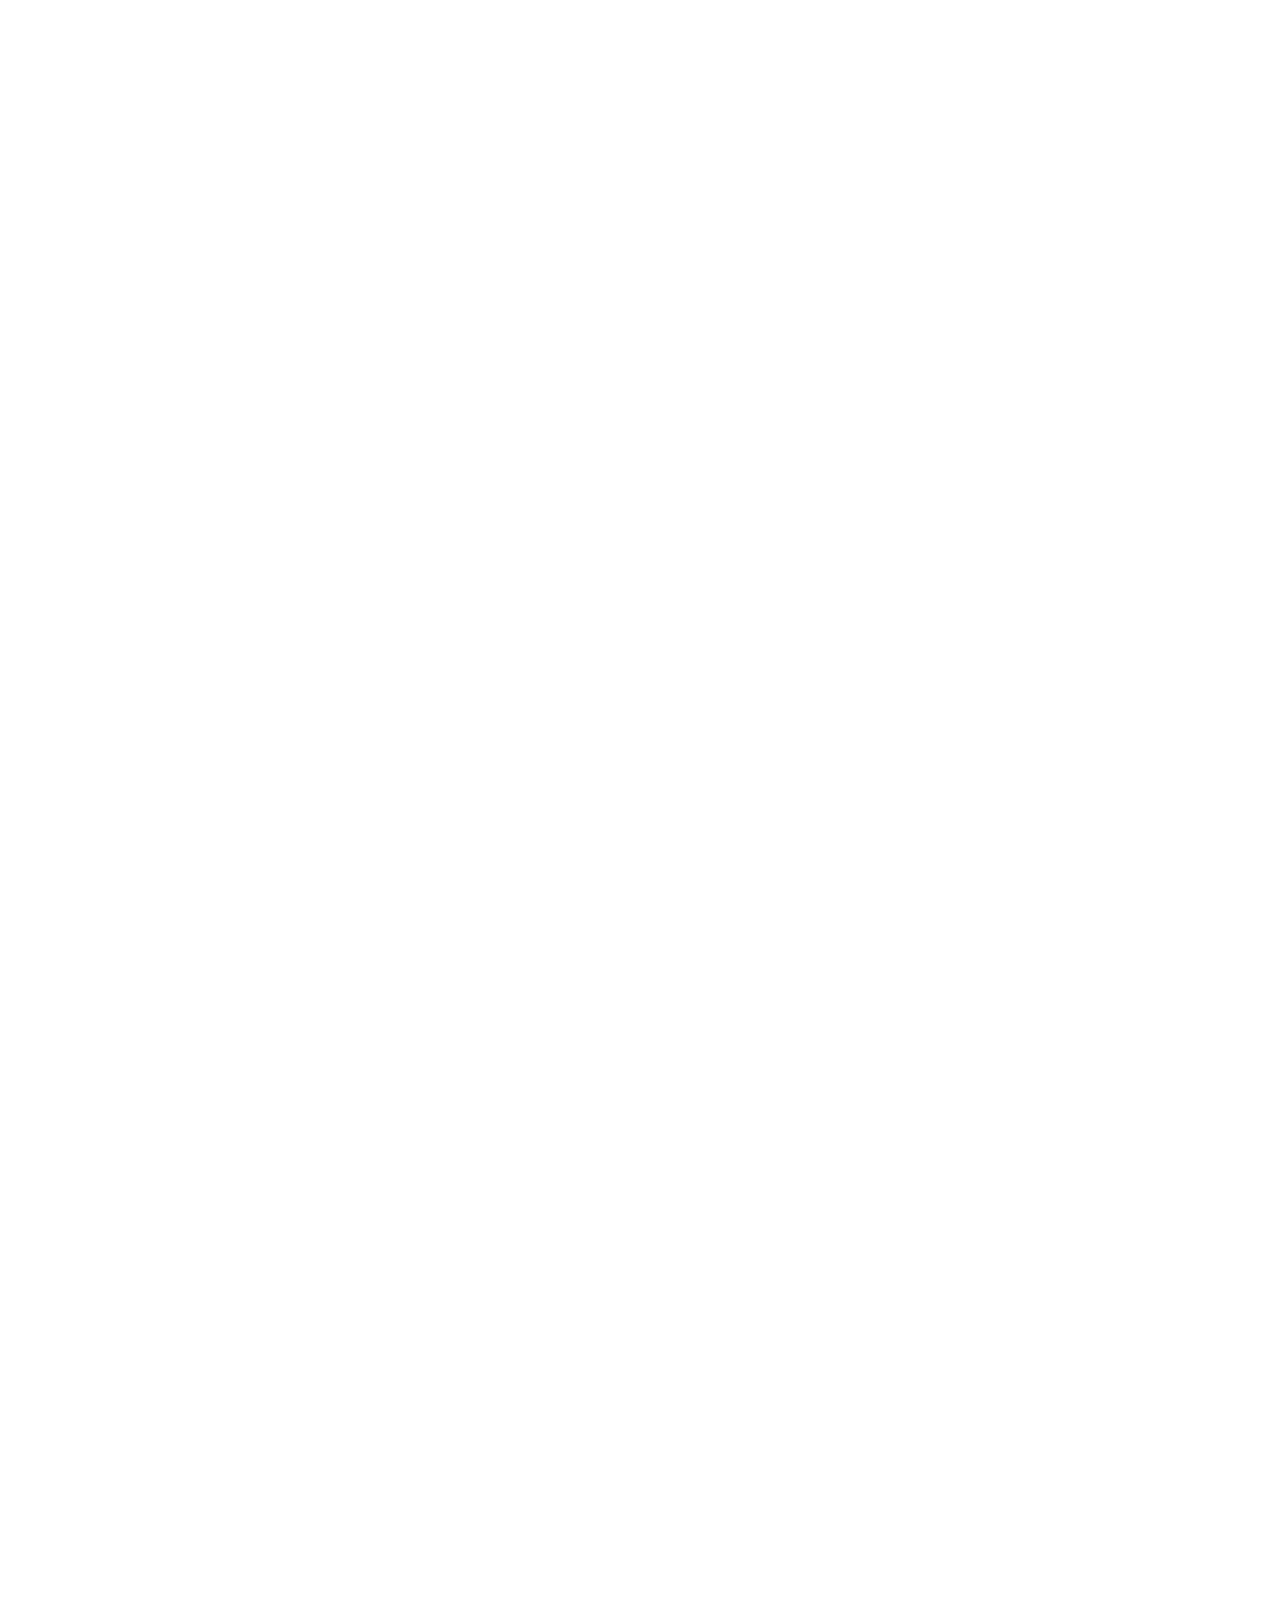
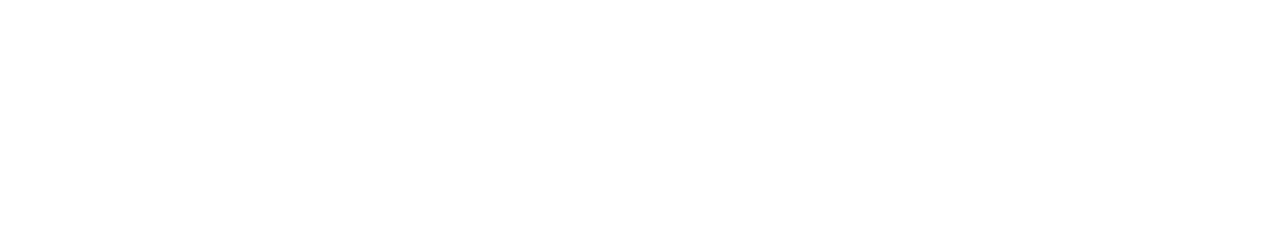
==== index.html @ 1000297a "code" ====
<!DOCTYPE html>
<html lang="en">

<head>
  <HTML>

  <HEAD>
    <!-- Anti-flicker snippet (recommended)  -->
    <style>
      .async-hide {
        opacity: 0 !important
      }
    </style>
    <script>
      (function (a, s, y, n, c, h, i, d, e) {
        s.className += ' ' + y;
        h.start = 1 * new Date;
        h.end = i = function () {
          s.className = s.className.replace(RegExp(' ?' + y), '')
        };
        (a[n] = a[n] || []).hide = h;
        setTimeout(function () {
          i();
          h.end = null
        }, c);
        h.timeout = c;
      })(window, document.documentElement, 'async-hide', 'dataLayer', 4000, {
        'GTM-N6PGXRF': true
      });
    </script>


    <!-- Global site tag (gtag.js) - Google Analytics -->
    <script async src="https://www.googletagmanager.com/gtag/js?id=UA-138315128-1"></script>
    <script>
      window.dataLayer = window.dataLayer || [];

      function gtag() {
        dataLayer.push(arguments);
      }
      gtag('js', new Date());

      gtag('config', 'UA-138315128-1', {

      });
    </script>

    <meta charset="utf-8">
    <meta name="viewport" content="width=device-width, initial-scale=1, shrink-to-fit=no">
    <meta name="description" content="Homepage about Blogger">
    <meta name="author" content="Amanda Teague">

    <title>User Science Journal</title>

    <!-- Bootstrap core CSS -->
    <link href="https://stackpath.bootstrapcdn.com/bootstrap/4.3.1/css/bootstrap.min.css " rel="stylesheet">

    <!-- Custom fonts for this template -->
    <link rel="stylesheet" href="https://use.fontawesome.com/releases/v5.7.2/css/all.css"
      integrity="sha384-fnmOCqbTlWIlj8LyTjo7mOUStjsKC4pOpQbqyi7RrhN7udi9RwhKkMHpvLbHG9Sr" crossorigin="anonymous">
    <link href='https://fonts.googleapis.com/css?family=Lora:400,700,400italic,700italic' rel='stylesheet'
      type='text/css'>
    <link
      href='https://fonts.googleapis.com/css?family=Open+Sans:300italic,400italic,600italic,700italic,800italic,400,300,600,700,800'
      rel='stylesheet' type='text/css'>

    <!-- Custom styles for this template -->
    <link href="css/clean-blog.min.css" rel="stylesheet">
    <link href="css/style.css" rel="stylesheet">
    <link rel="apple-touch-icon" sizes="57x57" href="apple-icon-57x57.png">
    <link rel="apple-touch-icon" sizes="60x60" href="apple-icon-60x60.png">
    <link rel="apple-touch-icon" sizes="72x72" href="apple-icon-72x72.png">
    <link rel="apple-touch-icon" sizes="76x76" href="apple-icon-76x76.png">
    <link rel="apple-touch-icon" sizes="114x114" href="apple-icon-114x114.png">
    <link rel="apple-touch-icon" sizes="120x120" href="apple-icon-120x120.png">
    <link rel="apple-touch-icon" sizes="144x144" href="apple-icon-144x144.png">
    <link rel="apple-touch-icon" sizes="152x152" href="apple-icon-152x152.png">
    <link rel="apple-touch-icon" sizes="180x180" href="apple-icon-180x180.png">
    <link rel="icon" type="image/png" sizes="192x192" href="android-icon-192x192.png">
    <link rel="icon" type="image/png" sizes="32x32" href="favicon-32x32.png">
    <link rel="icon" type="image/png" sizes="96x96" href="favicon-96x96.png">
    <link rel="icon" type="image/png" sizes="16x16" href="favicon-16x16.png">
    <link rel="manifest" href="manifest.json">
    <meta name="msapplication-TileColor" content="#ffffff">
    <meta name="msapplication-TileImage" content="ms-icon-144x144.png">
    <meta name="theme-color" content="#ffffff">

  </head>

<body>

  <!-- Navigation -->
  <nav class="navbar navbar-expand-lg navbar-light fixed-top" id="mainNav">
    <div class="container">
      <a class="navbar-brand" href="index.html">Home</a>
      <button class="navbar-toggler navbar-toggler-right" type="button" data-toggle="collapse"
        data-target="#navbarResponsive" aria-controls="navbarResponsive" aria-expanded="false"
        aria-label="Toggle navigagit tion">
        Menu
        <i class="fas fa-bars"></i>
      </button>
      <div class="collapse navbar-collapse" id="navbarResponsive">
        <ul class="navbar-nav ml-auto">



          <li class="nav-item dropdown">
            <a class="nav-link dropdown-toggle" href="#" id="navbarDropdownBlog" data-toggle="dropdown"
              aria-haspopup="true" aria-expanded="false">
              Blog Posts
            </a>
            <div class="dropdown-menu dropdown-menu-right" aria-labelledby="navbarDropdownBlog">
              <a class="dropdown-item" href="post1.html">Week1: Analyze for Usability</a>
              <a class="dropdown-item" href="post2.html">Week2: Usable Design</a>
              <a class="dropdown-item" href="post3.html">Week3: Usability Testing</a>
              <a class="dropdown-item" href="post4.html">Week4: Mobile Usability Test</a>
              <a class="dropdown-item" href="post5.html">Week5: Web Accessibility</a>
              <a class="dropdown-item" href="post6.html">Week6: Making my Journal Accessible</a>
              <a class="dropdown-item" href="post7.html">Week7: Google Analytics</a>
              <a class="dropdown-item" href="post8.html">Week8: Internet: Blast from the Past</a>
              <a class="dropdown-item" href="post9.html">Week9: Content Experiments</a>
            </div>
          </li>
          <li class="nav-item">
            <a class="nav-link" href="about.html">About</a>
          </li>
        </ul>
      </div>
    </div>
  </nav>

  <!-- Page Header -->
  <header class="masthead" style="background-image: url('img/abstract-art.jpg')">
    <div class="overlay"></div>
    <div class="container">
      <div class="row">
        <div class="col-md-8 mx-auto">
          <div class="site-heading">
            <h1 class="main-title">My User Science Journal</h1>
            <span class="subheading"><strong>Reflections on Accessbility and Analytics</strong></span>
            <span class="name">Posted by
              Amanda Teague</span>
          </div>
        </div>
      </div>
    </div>
  </header>

  <!-- Main Content -->
  <div class="container-fluid">
    <div class="row">
      <div class="col-md-6 col-md-6">
        <div class="list-group">
          <h3>My Posts thus far...</h3>
          <ol>
            <li><a href="post1.html">Week1: Analyze for Usability</li></a>
            <li><a href="post2.html">Week2: Usable Design</li></a>
            <li><a href="post3.html">Week3: Usability Testing</li></a>
            <li><a href="post4.html">Week4: Mobile Usability Test</li></a>
            <li><a href="post5.html">Week5: Web Accessibility</li></a>
            <li><a href="post6.html">Week6: Making my Journal Accessible</li></a>
            <li><a href="post7.html">Week7: Google Analytics</a></li>
            <li><a href="post8.html">Week8: Internet: Blast from the Past</a></li>
            <li><a href="post9.html">Week9: Content Experiments</a></li>

          </ol>
        </div>
      </div>

      <div class="col-md-6 col-md-6">
        <div class="post-preview">

          <h2 class="post-title">
            Welcome to my Blog!
          </h2>
          <p>
            Hi, I’m Amanda, I’m an inspiring Web Developer who wants to build websites by coding content that is easy to
            use with less to no browsing confusion. We all deserve a good web experience, because let’s face it, the
            internet is important, it provides technology that improves the way we live. The internet has become a part
            of our daily routine, that many cannot live without, it ensures communication, education, employment and
            even security to name a few. As the internet and other digital technologies continue to advance the need for
            Web Developers will always be in demand. I am proud to be a part of that history. </p>

          <p>In this blog, each week I will be posting discussions about Web’s Usability, Design, Usability testing,
            Mobile testing and overall user Web Accessibility. The purpose of this is to explore the web and how it
            affects users like us and over the billion users with disabilities that face challenges when navigating
            the web.
          </p>
          <img class="img-fluids" src="img/4-graph.png" alt="homepage-graph">


        </div>


      </div>
    </div>
  </div>
  <hr>

  <!-- Footer -->
  <footer>
    <div class="container">
      <div class="row">
        <div class="col-lg-8 col-md-10 mx-auto">
          <ul class="list-inline text-center">
            <li class="list-inline-item">
              <a href="https://twitter.com/" aria-hidden="true">
                <span class="fa-stack fa-lg">
                  <i class="fas fa-circle fa-stack-2x"></i>
                  <i class="fab fa-twitter fa-stack-1x fa-inverse"></i>
                </span>
              </a>
            </li>
            <li class="list-inline-item">
              <a href="https://www.facebook.com/" aria-hidden="true">
                <span class="fa-stack fa-lg">
                  <i class="fas fa-circle fa-stack-2x"></i>
                  <i class="fab fa-facebook-f fa-stack-1x fa-inverse"></i>
                </span>
              </a>
            </li>
            <li class="list-inline-item">
              <a href="https://github.com/Okideveloper" aria-hidden="true">
                <span class="fa-stack fa-lg">
                  <i class="fas fa-circle fa-stack-2x"></i>
                  <i class="fab fa-github fa-stack-1x fa-inverse"></i>
                </span>
              </a>
            </li>
          </ul>
          <p class="copyright text-muted">Copyright &copy; Oki Developer 2019</p>
        </div>
      </div>
    </div>
  </footer>

  <!-- Bootstrap core JavaScript -->
  <script src="https://code.jquery.com/jquery-3.3.1.slim.min.js"
    integrity="sha384-q8i/X+965DzO0rT7abK41JStQIAqVgRVzpbzo5smXKp4YfRvH+8abtTE1Pi6jizo" crossorigin="anonymous">
  </script>
  <script src="https://cdnjs.cloudflare.com/ajax/libs/popper.js/1.14.7/umd/popper.min.js"
    integrity="sha384-UO2eT0CpHqdSJQ6hJty5KVphtPhzWj9WO1clHTMGa3JDZwrnQq4sF86dIHNDz0W1" crossorigin="anonymous">
  </script>
  <script src="https://stackpath.bootstrapcdn.com/bootstrap/4.3.1/js/bootstrap.min.js"
    integrity="sha384-JjSmVgyd0p3pXB1rRibZUAYoIIy6OrQ6VrjIEaFf/nJGzIxFDsf4x0xIM+B07jRM" crossorigin="anonymous">
  </script>


  <!-- Custom scripts for this template -->
  <script src="js/clean-blog.min.js"></script>
</body>

</html>
---- css/clean-blog.min.css ----
/*!
 * Start Bootstrap - Clean Blog v5.0.2 (https://startbootstrap.com/template-overviews/clean-blog)
 * Copyright 2013-2019 Start Bootstrap
 * Licensed under MIT (https://github.com/BlackrockDigital/startbootstrap-clean-blog/blob/master/LICENSE)
 */body{font-size:20px;color:#212529;font-family:Lora,'Times New Roman',serif}p{line-height:1.5;margin:30px 0}p a{text-decoration:underline}h1,h2,h3,h4,h5,h6{font-weight:800;font-family:'Open Sans','Helvetica Neue',Helvetica,Arial,sans-serif}a{color:#212529;-webkit-transition:all .2s;transition:all .2s}a:focus,a:hover{color:#0085a1}blockquote{font-style:italic;color:#868e96}.section-heading{font-size:36px;font-weight:700;margin-top:60px}.caption{font-size:14px;font-style:italic;display:block;margin:0;padding:10px;text-align:center;border-bottom-right-radius:5px;border-bottom-left-radius:5px}::-moz-selection{color:#fff;background:#0085a1;text-shadow:none}::selection{color:#fff;background:#0085a1;text-shadow:none}img::-moz-selection{color:#fff;background:0 0}img::selection{color:#fff;background:0 0}img::-moz-selection{color:#fff;background:0 0}#mainNav{position:absolute;border-bottom:1px solid #e9ecef;background-color:#fff;font-family:'Open Sans','Helvetica Neue',Helvetica,Arial,sans-serif}#mainNav .navbar-brand{font-weight:800;color:#343a40}#mainNav .navbar-toggler{font-size:12px;font-weight:800;padding:13px;text-transform:uppercase;color:#343a40}#mainNav .navbar-nav>li.nav-item>a{font-size:12px;font-weight:800;letter-spacing:1px;text-transform:uppercase}@media only screen and (min-width:992px){#mainNav{border-bottom:1px solid transparent;background:0 0}#mainNav .navbar-brand{padding:10px 20px;color:#fff}#mainNav .navbar-brand:focus,#mainNav .navbar-brand:hover{color:rgba(255,255,255,.8)}#mainNav .navbar-nav>li.nav-item>a{padding:10px 20px;color:#fff}#mainNav .navbar-nav>li.nav-item>a:focus,#mainNav .navbar-nav>li.nav-item>a:hover{color:rgba(255,255,255,.8)}}@media only screen and (min-width:992px){#mainNav{-webkit-transition:background-color .2s;transition:background-color .2s;-webkit-transform:translate3d(0,0,0);transform:translate3d(0,0,0);-webkit-backface-visibility:hidden}#mainNav.is-fixed{position:fixed;top:-67px;-webkit-transition:-webkit-transform .2s;transition:-webkit-transform .2s;transition:transform .2s;transition:transform .2s,-webkit-transform .2s;border-bottom:1px solid #fff;background-color:rgba(255,255,255,.9)}#mainNav.is-fixed .navbar-brand{color:#212529}#mainNav.is-fixed .navbar-brand:focus,#mainNav.is-fixed .navbar-brand:hover{color:#0085a1}#mainNav.is-fixed .navbar-nav>li.nav-item>a{color:#212529}#mainNav.is-fixed .navbar-nav>li.nav-item>a:focus,#mainNav.is-fixed .navbar-nav>li.nav-item>a:hover{color:#0085a1}#mainNav.is-visible{-webkit-transform:translate3d(0,100%,0);transform:translate3d(0,100%,0)}}header.masthead{margin-bottom:50px;background:no-repeat center center;background-color:#868e96;background-attachment:scroll;position:relative;background-size:cover}header.masthead .overlay{position:absolute;top:0;left:0;height:100%;width:100%;background-color:#212529;opacity:.5}header.masthead .page-heading,header.masthead .post-heading,header.masthead .site-heading{padding:0 0 30px;color:#fff}header.masthead .page-heading,header.masthead .site-heading{text-align:center}header.masthead .page-heading h1,header.masthead .site-heading h1{font-size:50px;margin-top:0}header.masthead .page-heading .subheading,header.masthead .site-heading .subheading{font-size:24px;font-weight:300;line-height:1.1;display:block;margin:10px 0 0;font-family:'Open Sans','Helvetica Neue',Helvetica,Arial,sans-serif}@media only screen and (min-width:768px){header.masthead .page-heading h1,header.masthead .site-heading h1{font-size:80px}}header.masthead .post-heading h1{font-size:35px}header.masthead .post-heading .meta,header.masthead .post-heading .subheading{line-height:1.1;display:block}header.masthead .post-heading .subheading{font-size:24px;font-weight:600;margin:10px 0 30px;font-family:'Open Sans','Helvetica Neue',Helvetica,Arial,sans-serif}header.masthead .post-heading .meta{font-size:20px;font-weight:300;font-style:italic;font-family:Lora,'Times New Roman',serif}header.masthead .post-heading .meta a{color:#fff}@media only screen and (min-width:768px){header.masthead .post-heading h1{font-size:55px}header.masthead .post-heading .subheading{font-size:30px}}.post-preview>a{color:#212529}.post-preview>a:focus,.post-preview>a:hover{text-decoration:none;color:#0085a1}.post-preview>a>.post-title{font-size:30px;margin-top:30px;margin-bottom:10px}.post-preview>a>.post-subtitle{font-weight:300;margin:0 0 10px}.post-preview>.post-meta{font-size:18px;font-style:italic;margin-top:0;color:#868e96}.post-preview>.post-meta>a{text-decoration:none;color:#212529}.post-preview>.post-meta>a:focus,.post-preview>.post-meta>a:hover{text-decoration:underline;color:#0085a1}@media only screen and (min-width:768px){.post-preview>a>.post-title{font-size:36px}}.floating-label-form-group{font-size:14px;position:relative;margin-bottom:0;padding-bottom:.5em;border-bottom:1px solid #dee2e6}.floating-label-form-group input,.floating-label-form-group textarea{font-size:1.5em;position:relative;z-index:1;padding:0;resize:none;border:none;border-radius:0;background:0 0;-webkit-box-shadow:none!important;box-shadow:none!important;font-family:Lora,'Times New Roman',serif}.floating-label-form-group input::-webkit-input-placeholder,.floating-label-form-group textarea::-webkit-input-placeholder{color:#868e96;font-family:Lora,'Times New Roman',serif}.floating-label-form-group label{font-size:.85em;line-height:1.764705882em;position:relative;z-index:0;top:2em;display:block;margin:0;-webkit-transition:top .3s ease,opacity .3s ease;transition:top .3s ease,opacity .3s ease;vertical-align:middle;vertical-align:baseline;opacity:0}.floating-label-form-group .help-block{margin:15px 0}.floating-label-form-group-with-value label{top:0;opacity:1}.floating-label-form-group-with-focus label{color:#0085a1}form .form-group:first-child .floating-label-form-group{border-top:1px solid #dee2e6}footer{padding:50px 0 65px}footer .list-inline{margin:0;padding:0}footer .copyright{font-size:14px;margin-bottom:0;text-align:center}.btn{font-size:14px;font-weight:800;padding:15px 25px;letter-spacing:1px;text-transform:uppercase;border-radius:0;font-family:'Open Sans','Helvetica Neue',Helvetica,Arial,sans-serif}.btn-primary{background-color:#0085a1;border-color:#0085a1}.btn-primary:active,.btn-primary:focus,.btn-primary:hover{color:#fff;background-color:#00657b!important;border-color:#00657b!important}.btn-lg{font-size:16px;padding:25px 35px}
---- css/style.css ----
body {
  line-height: 2em;
  font-size: 17px;
}

h1 {
  margin-top: 100px;
  margin-bottom: 100px;
  text-align: center;
}

h2 {
  text-align: center;
  font-size: 50px;
  font-family: Verdana;
  color: rgb(245, 191, 12);
  padding: 50px;
  padding-bottom: 2em;
}

.list-group {
  line-height: 2em;
  font-size: 21px;
}

h3 {
  font-family: comic sans ms;
  font-weight: bold;
  text-align: center;
  padding-top: 2em;
  padding-bottom: 2em;
}

h4 {
  text-align: center;
  margin-top: 100px;
}


h5 {
  font-weight: 300;
}

/* Page Header */

.main-title {
  padding-top: 100px;
  color: yellowgreen;
}

.heading {
  text-align: center;
  font-size: 25px;
  font-family: Verdana;
}

.subheading {
  color: rgb(14, 13, 13);
  font-size: 10px;
  font-family: Comic sans ms;
}

.name {
  color: pink;
  font-weight: 400;
}

/*  Homepage Main Content  */

.list-group {
  border-style: solid;
  width: 60%;
  padding-left: 20px;
}

.post-title {
  text-align: right;
  color: black;
}

/*li:hover {
  font-family: comic sans ms;
  padding: 10px
}

.dropdown-menu a:hover {
  background-color: rgb(245, 243, 160);
}

.dropdown:hover .dropdown-menu {
  display: block;
}
*/
#post1-head {
  padding-top: 100px;
  color: rgba(195, 236, 13, 0.829);
}


.tasks {
  padding-top: 10em;
}


.section-heading {
  margin-top: 100px;
  text-align: center;
  color: black;
  font-size: 20px;
  font-weight: 700;
}

.figure-caption {
  text-align: center;
  font-size: 16px;
  color: black;
}

.picture-info {
  font-family: Verdana;
  font-size: 20px;
  font-weight: 600;
  font-style: italic;
}

.one-header {
  color: green;
}


.subheading-one {
  font-size: 30px;
}

.img-fluid {
  padding: 10px;
}

.img-fluids {
  margin: 10px;
}

.caption {
  font-size: 20px;
}

hr {
  overflow: hidden;
  border-style: inset;
  border-width: 2.5px;
}

.img-fluid-seven {
  margin-top: 140px;
  margin-bottom: 80px;
  border: solid;
  margin-right: 90px; 
}

.questions {
  font-size: 20px;
}

li {
  font-family: comic sans ms;
  padding: 10px
}

ol li {
  font-family: comic sans ms;
  font-weight: 500;
}
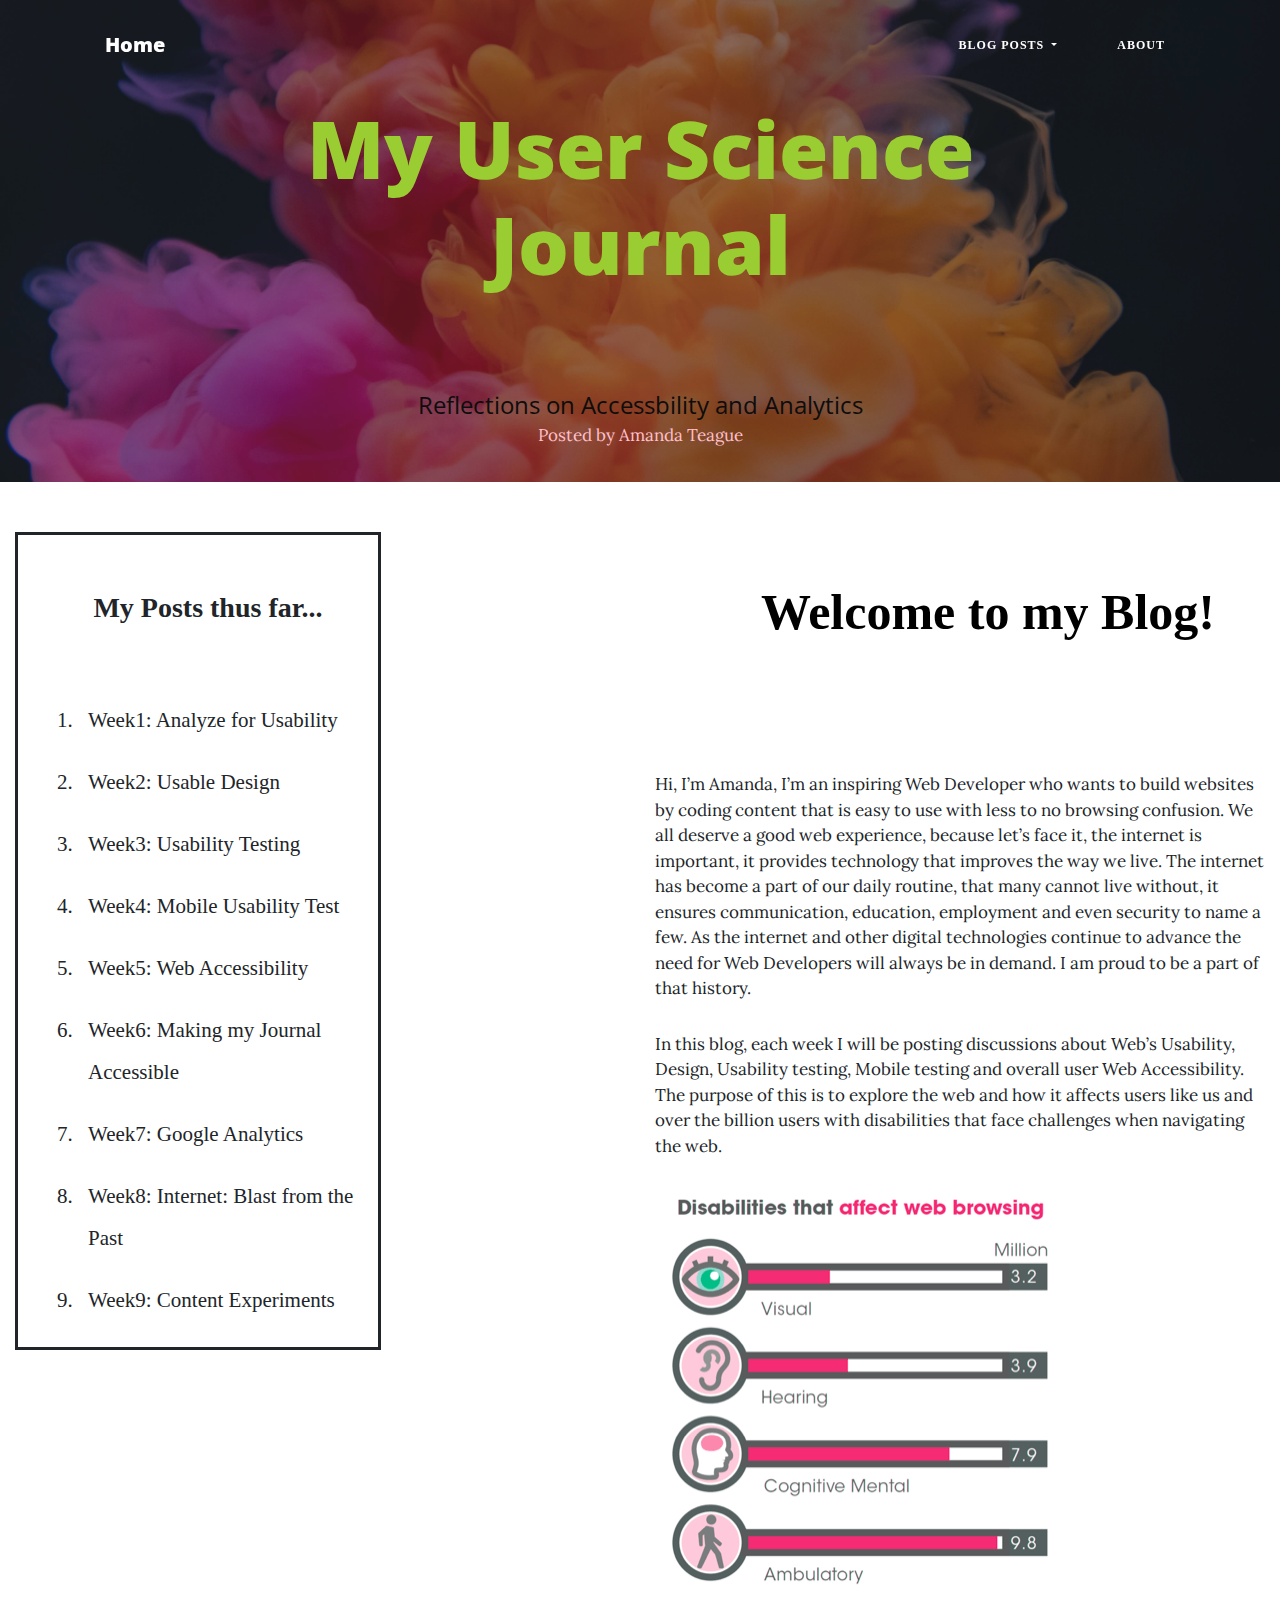
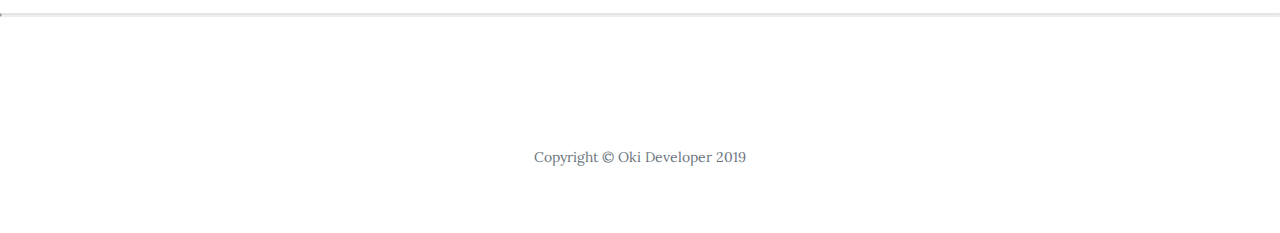
==== commit d617f228: "code" ====
--- a/index.html
+++ b/index.html
@@ -5,31 +5,6 @@
   <HTML>
 
   <HEAD>
-    <!-- Anti-flicker snippet (recommended)  -->
-    <style>
-      .async-hide {
-        opacity: 0 !important
-      }
-    </style>
-    <script>
-      (function (a, s, y, n, c, h, i, d, e) {
-        s.className += ' ' + y;
-        h.start = 1 * new Date;
-        h.end = i = function () {
-          s.className = s.className.replace(RegExp(' ?' + y), '')
-        };
-        (a[n] = a[n] || []).hide = h;
-        setTimeout(function () {
-          i();
-          h.end = null
-        }, c);
-        h.timeout = c;
-      })(window, document.documentElement, 'async-hide', 'dataLayer', 4000, {
-        'GTM-N6PGXRF': true
-      });
-    </script>
-
-
     <!-- Global site tag (gtag.js) - Google Analytics -->
     <script async src="https://www.googletagmanager.com/gtag/js?id=UA-138315128-1"></script>
     <script>
@@ -42,6 +17,7 @@
 
       gtag('config', 'UA-138315128-1', {
 
+        'optimize_id': 'GTM-N6PGXRF',
       });
     </script>
 
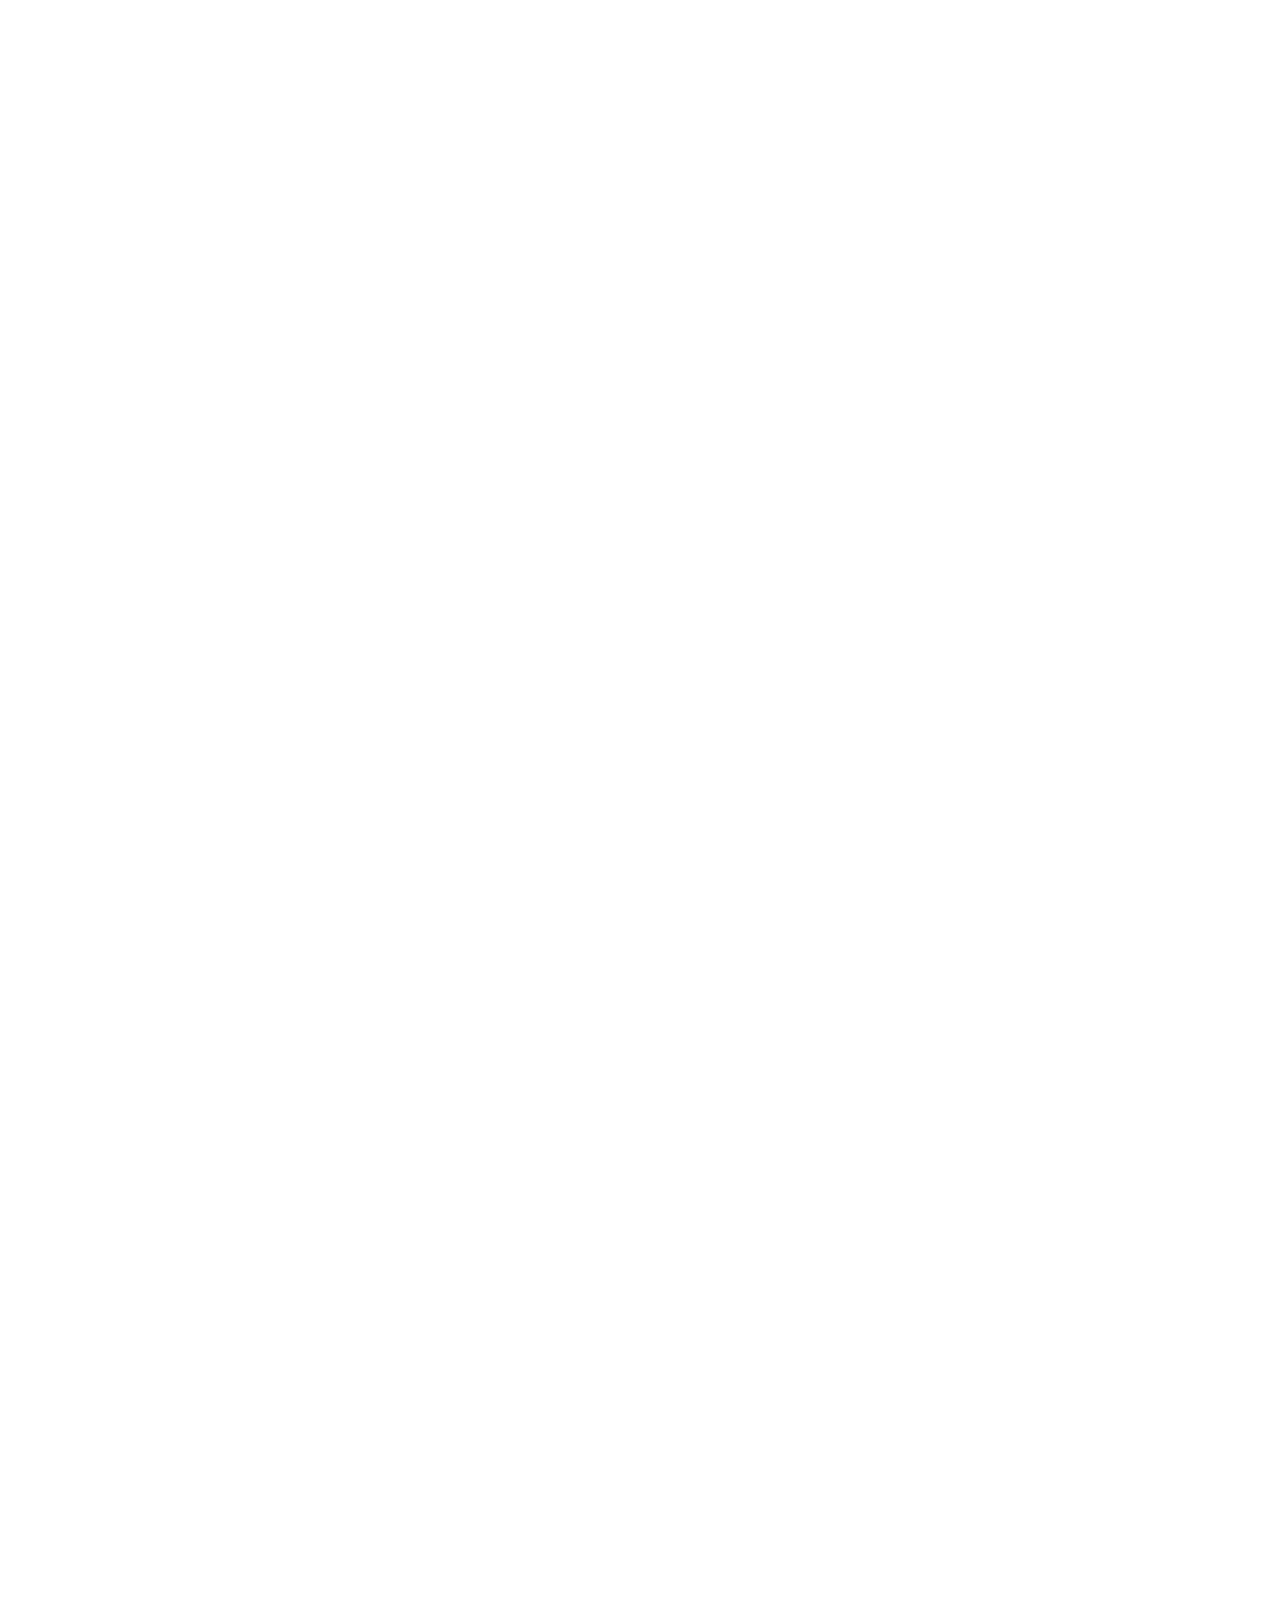
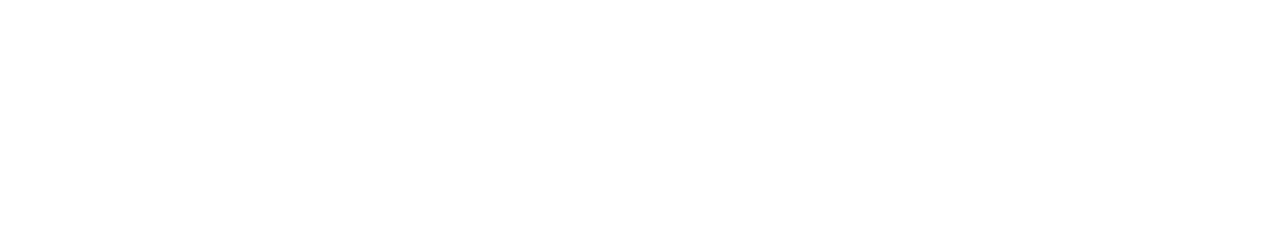
==== commit 2e664509: "more code" ====
--- a/index.html
+++ b/index.html
@@ -5,6 +5,13 @@
   <HTML>
 
   <HEAD>
+    <!-- Anti-flicker snippet (recommended)  -->
+<style>.async-hide { opacity: 0 !important} </style>
+<script>(function(a,s,y,n,c,h,i,d,e){s.className+=' '+y;h.start=1*new Date;
+h.end=i=function(){s.className=s.className.replace(RegExp(' ?'+y),'')};
+(a[n]=a[n]||[]).hide=h;setTimeout(function(){i();h.end=null},c);h.timeout=c;
+})(window,document.documentElement,'async-hide','dataLayer',4000,
+{'UA-138315128-1':true});</script>
     <!-- Global site tag (gtag.js) - Google Analytics -->
     <script async src="https://www.googletagmanager.com/gtag/js?id=UA-138315128-1"></script>
     <script>
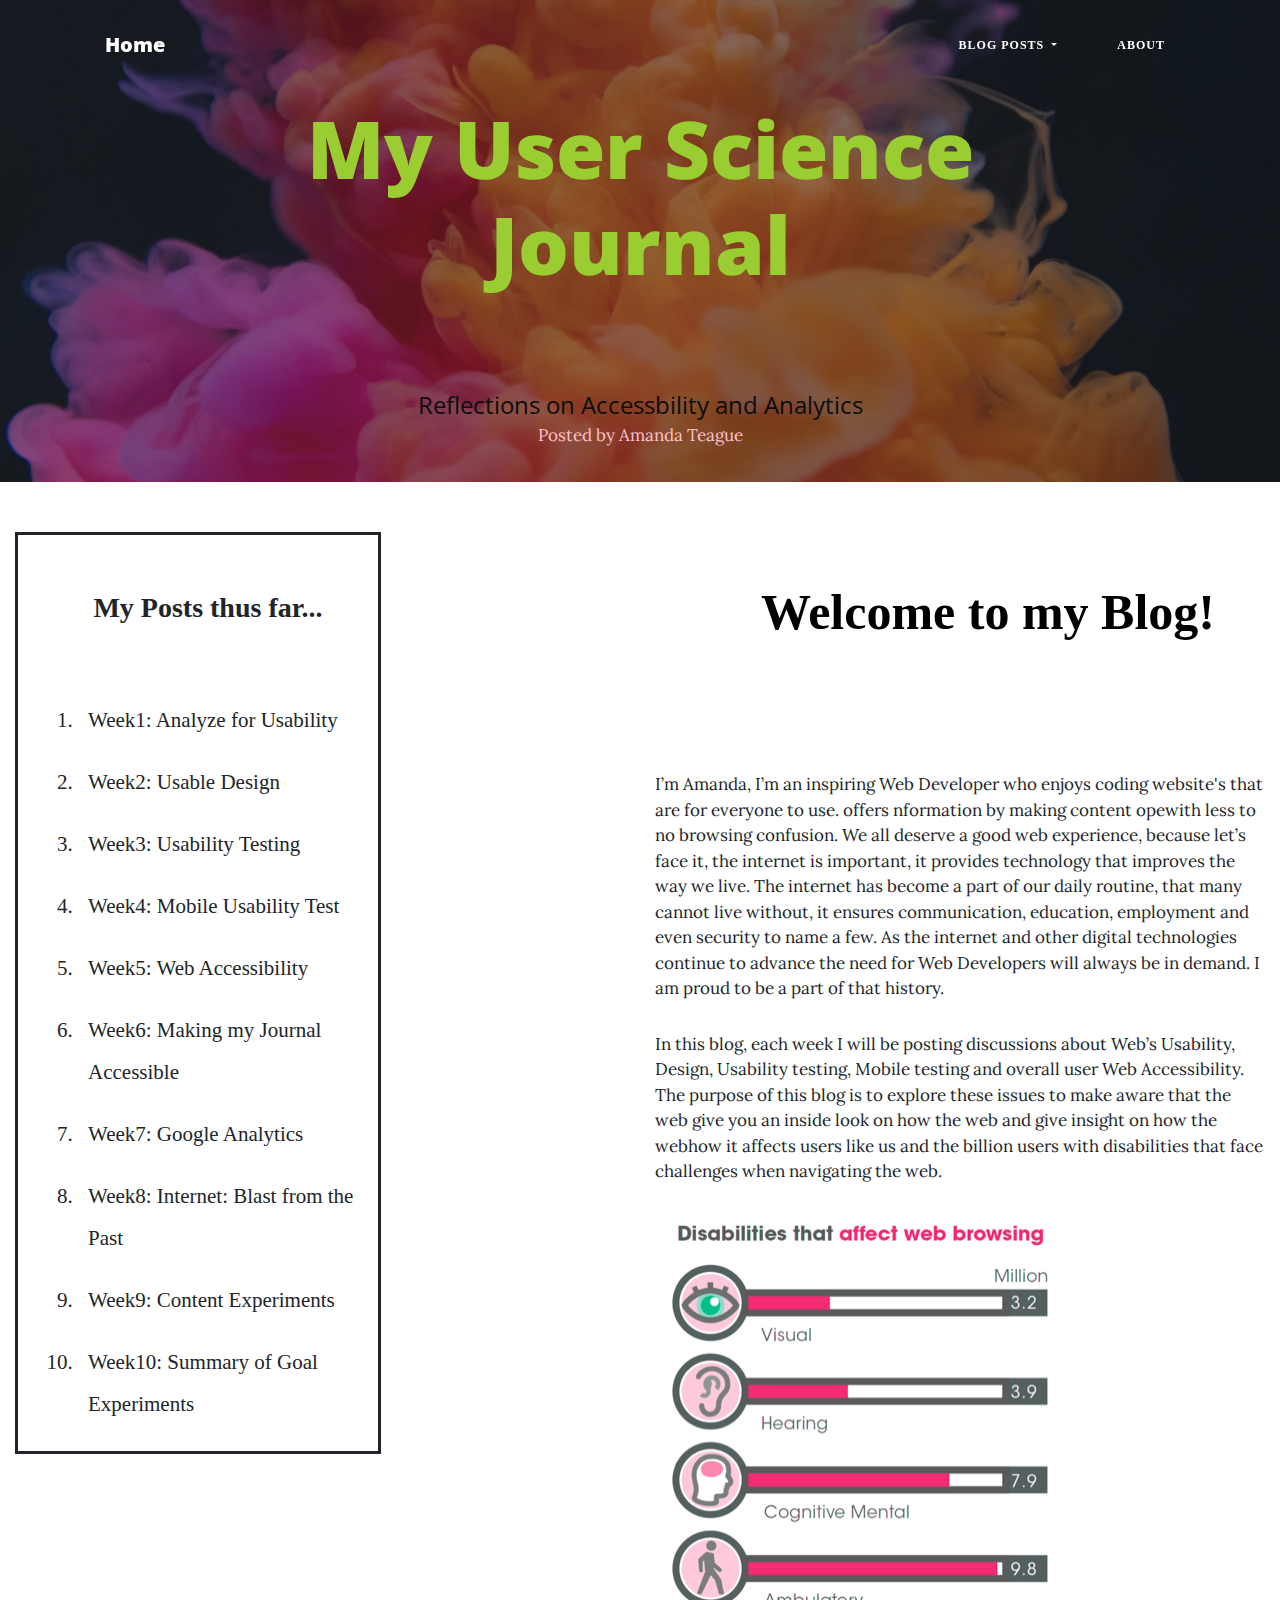
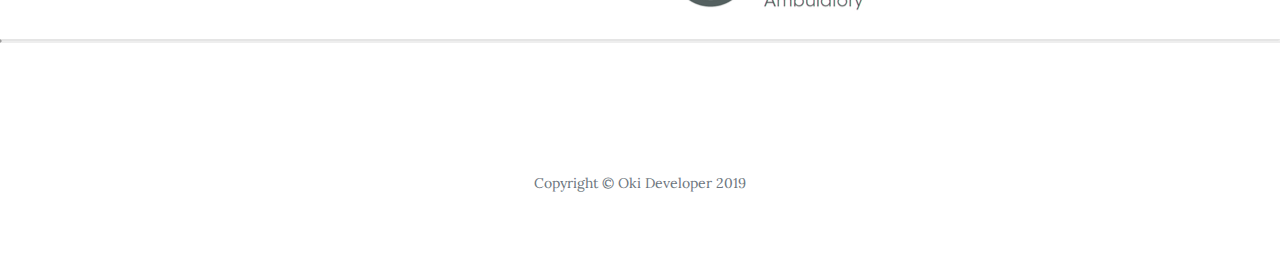
==== commit edea07a5: "new code for post 10" ====
--- a/index.html
+++ b/index.html
@@ -2,73 +2,65 @@
 <html lang="en">
 
 <head>
-  <HTML>
-
-  <HEAD>
-    <!-- Anti-flicker snippet (recommended)  -->
-<style>.async-hide { opacity: 0 !important} </style>
-<script>(function(a,s,y,n,c,h,i,d,e){s.className+=' '+y;h.start=1*new Date;
-h.end=i=function(){s.className=s.className.replace(RegExp(' ?'+y),'')};
-(a[n]=a[n]||[]).hide=h;setTimeout(function(){i();h.end=null},c);h.timeout=c;
-})(window,document.documentElement,'async-hide','dataLayer',4000,
-{'UA-138315128-1':true});</script>
-    <!-- Global site tag (gtag.js) - Google Analytics -->
-    <script async src="https://www.googletagmanager.com/gtag/js?id=UA-138315128-1"></script>
-    <script>
-      window.dataLayer = window.dataLayer || [];
-
-      function gtag() {
-        dataLayer.push(arguments);
-      }
-      gtag('js', new Date());
-
-      gtag('config', 'UA-138315128-1', {
-
-        'optimize_id': 'GTM-N6PGXRF',
-      });
-    </script>
-
-    <meta charset="utf-8">
-    <meta name="viewport" content="width=device-width, initial-scale=1, shrink-to-fit=no">
-    <meta name="description" content="Homepage about Blogger">
-    <meta name="author" content="Amanda Teague">
-
-    <title>User Science Journal</title>
-
-    <!-- Bootstrap core CSS -->
-    <link href="https://stackpath.bootstrapcdn.com/bootstrap/4.3.1/css/bootstrap.min.css " rel="stylesheet">
-
-    <!-- Custom fonts for this template -->
-    <link rel="stylesheet" href="https://use.fontawesome.com/releases/v5.7.2/css/all.css"
-      integrity="sha384-fnmOCqbTlWIlj8LyTjo7mOUStjsKC4pOpQbqyi7RrhN7udi9RwhKkMHpvLbHG9Sr" crossorigin="anonymous">
-    <link href='https://fonts.googleapis.com/css?family=Lora:400,700,400italic,700italic' rel='stylesheet'
-      type='text/css'>
-    <link
-      href='https://fonts.googleapis.com/css?family=Open+Sans:300italic,400italic,600italic,700italic,800italic,400,300,600,700,800'
-      rel='stylesheet' type='text/css'>
-
-    <!-- Custom styles for this template -->
-    <link href="css/clean-blog.min.css" rel="stylesheet">
-    <link href="css/style.css" rel="stylesheet">
-    <link rel="apple-touch-icon" sizes="57x57" href="apple-icon-57x57.png">
-    <link rel="apple-touch-icon" sizes="60x60" href="apple-icon-60x60.png">
-    <link rel="apple-touch-icon" sizes="72x72" href="apple-icon-72x72.png">
-    <link rel="apple-touch-icon" sizes="76x76" href="apple-icon-76x76.png">
-    <link rel="apple-touch-icon" sizes="114x114" href="apple-icon-114x114.png">
-    <link rel="apple-touch-icon" sizes="120x120" href="apple-icon-120x120.png">
-    <link rel="apple-touch-icon" sizes="144x144" href="apple-icon-144x144.png">
-    <link rel="apple-touch-icon" sizes="152x152" href="apple-icon-152x152.png">
-    <link rel="apple-touch-icon" sizes="180x180" href="apple-icon-180x180.png">
-    <link rel="icon" type="image/png" sizes="192x192" href="android-icon-192x192.png">
-    <link rel="icon" type="image/png" sizes="32x32" href="favicon-32x32.png">
-    <link rel="icon" type="image/png" sizes="96x96" href="favicon-96x96.png">
-    <link rel="icon" type="image/png" sizes="16x16" href="favicon-16x16.png">
-    <link rel="manifest" href="manifest.json">
-    <meta name="msapplication-TileColor" content="#ffffff">
-    <meta name="msapplication-TileImage" content="ms-icon-144x144.png">
-    <meta name="theme-color" content="#ffffff">
-
-  </head>
+
+  </script>
+  <!-- Global site tag (gtag.js) - Google Analytics -->
+  <script async src="https://www.googletagmanager.com/gtag/js?id=UA-138315128-1"></script>
+  <script>
+    window.dataLayer = window.dataLayer || [];
+
+    function gtag() {
+      dataLayer.push(arguments);
+    }
+    gtag('js', new Date());
+
+    gtag('config', 'UA-138315128-1', {
+
+      'optimize_id': 'GTM-N6PGXRF',
+    });
+  </script>
+
+  <meta charset="utf-8">
+  <meta name="viewport" content="width=device-width, initial-scale=1, shrink-to-fit=no">
+  <meta name="description" content="Homepage about Blogger">
+  <meta name="author" content="Amanda Teague">
+
+  <title>User Science Journal</title>
+
+  <!-- Bootstrap core CSS -->
+  <link href="https://stackpath.bootstrapcdn.com/bootstrap/4.3.1/css/bootstrap.min.css " rel="stylesheet">
+
+  <!-- Custom fonts for this template -->
+  <link rel="stylesheet" href="https://use.fontawesome.com/releases/v5.7.2/css/all.css"
+    integrity="sha384-fnmOCqbTlWIlj8LyTjo7mOUStjsKC4pOpQbqyi7RrhN7udi9RwhKkMHpvLbHG9Sr" crossorigin="anonymous">
+  <link href='https://fonts.googleapis.com/css?family=Lora:400,700,400italic,700italic' rel='stylesheet'
+    type='text/css'>
+  <link
+    href='https://fonts.googleapis.com/css?family=Open+Sans:300italic,400italic,600italic,700italic,800italic,400,300,600,700,800'
+    rel='stylesheet' type='text/css'>
+
+  <!-- Custom styles for this template -->
+  <link href="css/clean-blog.min.css" rel="stylesheet">
+  <link href="css/style.css" rel="stylesheet">
+  <link rel="apple-touch-icon" sizes="57x57" href="apple-icon-57x57.png">
+  <link rel="apple-touch-icon" sizes="60x60" href="apple-icon-60x60.png">
+  <link rel="apple-touch-icon" sizes="72x72" href="apple-icon-72x72.png">
+  <link rel="apple-touch-icon" sizes="76x76" href="apple-icon-76x76.png">
+  <link rel="apple-touch-icon" sizes="114x114" href="apple-icon-114x114.png">
+  <link rel="apple-touch-icon" sizes="120x120" href="apple-icon-120x120.png">
+  <link rel="apple-touch-icon" sizes="144x144" href="apple-icon-144x144.png">
+  <link rel="apple-touch-icon" sizes="152x152" href="apple-icon-152x152.png">
+  <link rel="apple-touch-icon" sizes="180x180" href="apple-icon-180x180.png">
+  <link rel="icon" type="image/png" sizes="192x192" href="android-icon-192x192.png">
+  <link rel="icon" type="image/png" sizes="32x32" href="favicon-32x32.png">
+  <link rel="icon" type="image/png" sizes="96x96" href="favicon-96x96.png">
+  <link rel="icon" type="image/png" sizes="16x16" href="favicon-16x16.png">
+  <link rel="manifest" href="manifest.json">
+  <meta name="msapplication-TileColor" content="#ffffff">
+  <meta name="msapplication-TileImage" content="ms-icon-144x144.png">
+  <meta name="theme-color" content="#ffffff">
+
+</head>
 
 <body>
 
@@ -102,6 +94,7 @@
               <a class="dropdown-item" href="post7.html">Week7: Google Analytics</a>
               <a class="dropdown-item" href="post8.html">Week8: Internet: Blast from the Past</a>
               <a class="dropdown-item" href="post9.html">Week9: Content Experiments</a>
+              <a class="dropdown-item" href="post10.html">Week10: Summary of Goal Experiments</a>
             </div>
           </li>
           <li class="nav-item">
@@ -145,6 +138,7 @@
             <li><a href="post7.html">Week7: Google Analytics</a></li>
             <li><a href="post8.html">Week8: Internet: Blast from the Past</a></li>
             <li><a href="post9.html">Week9: Content Experiments</a></li>
+            <li><a href="post10.html">Week10: Summary of Goal Experiments</a></li>
 
           </ol>
         </div>
@@ -157,16 +151,17 @@
             Welcome to my Blog!
           </h2>
           <p>
-            Hi, I’m Amanda, I’m an inspiring Web Developer who wants to build websites by coding content that is easy to
-            use with less to no browsing confusion. We all deserve a good web experience, because let’s face it, the
+            I’m Amanda, I’m an inspiring Web Developer who enjoys coding website's that are  for everyone to use. offers nformation   by making content  
+            opewith less to no browsing confusion. We all deserve a good web experience, because let’s face it, the
             internet is important, it provides technology that improves the way we live. The internet has become a part
             of our daily routine, that many cannot live without, it ensures communication, education, employment and
             even security to name a few. As the internet and other digital technologies continue to advance the need for
             Web Developers will always be in demand. I am proud to be a part of that history. </p>
 
           <p>In this blog, each week I will be posting discussions about Web’s Usability, Design, Usability testing,
-            Mobile testing and overall user Web Accessibility. The purpose of this is to explore the web and how it
-            affects users like us and over the billion users with disabilities that face challenges when navigating
+            Mobile testing and overall user Web Accessibility. The purpose of this blog is to explore these issues to
+            make aware that the web give you an inside look on how the web and give insight on how the webhow it
+            affects users like us and the billion users with disabilities that face challenges when navigating
             the web.
           </p>
           <img class="img-fluids" src="img/4-graph.png" alt="homepage-graph">
--- a/css/style.css
+++ b/css/style.css
@@ -78,7 +78,7 @@
   color: black;
 }
 
-/*li:hover {
+li:hover {
   font-family: comic sans ms;
   padding: 10px
 }
@@ -128,6 +128,7 @@
 }
 
 
+
 .subheading-one {
   font-size: 30px;
 }
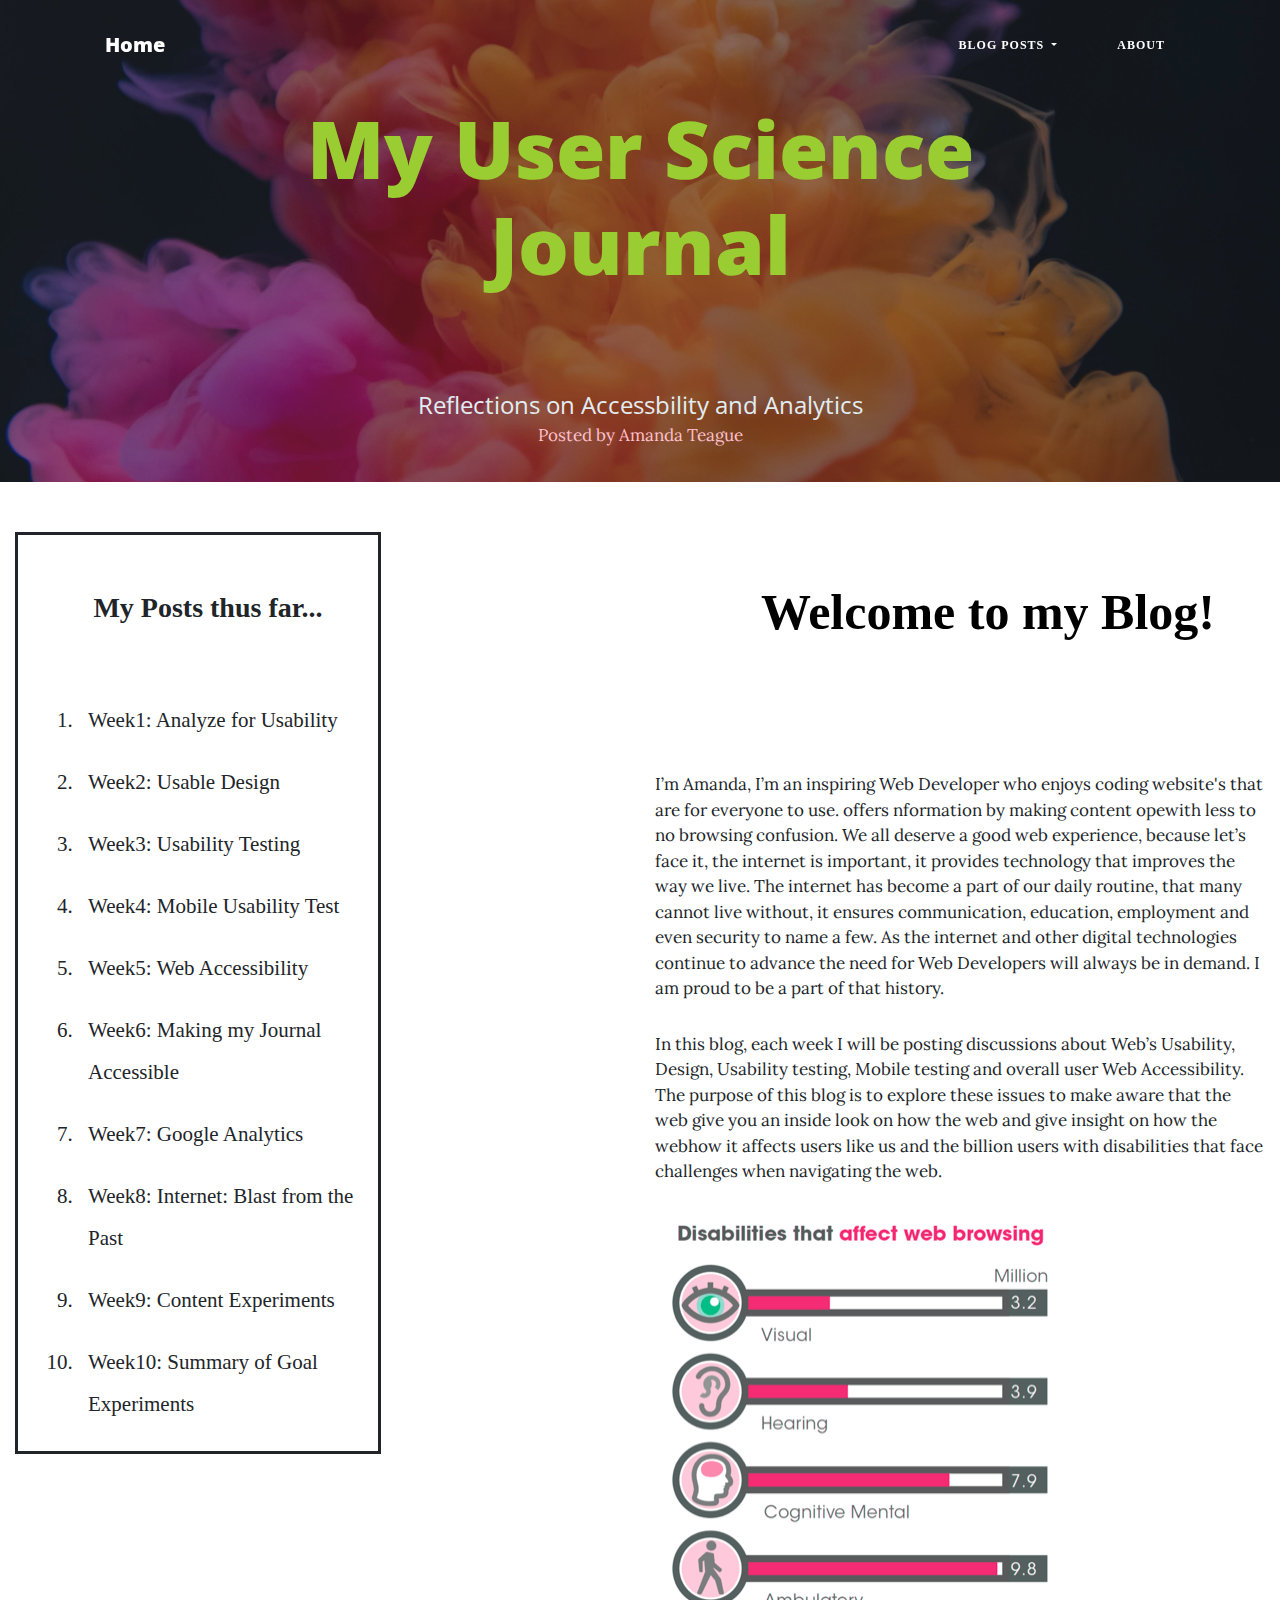
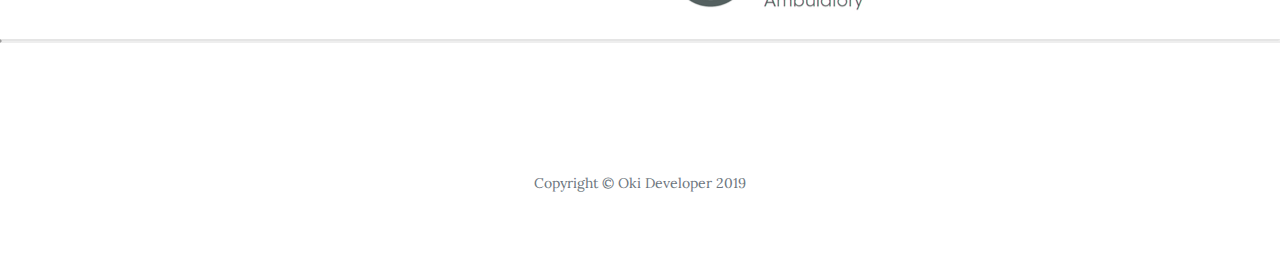
==== commit 8bd8714d: "made improvements" ====
--- a/index.html
+++ b/index.html
@@ -76,9 +76,6 @@
       </button>
       <div class="collapse navbar-collapse" id="navbarResponsive">
         <ul class="navbar-nav ml-auto">
-
-
-
           <li class="nav-item dropdown">
             <a class="nav-link dropdown-toggle" href="#" id="navbarDropdownBlog" data-toggle="dropdown"
               aria-haspopup="true" aria-expanded="false">
--- a/css/style.css
+++ b/css/style.css
@@ -55,8 +55,9 @@
 }
 
 .subheading {
-  color: rgb(14, 13, 13);
-  font-size: 10px;
+  color: rgb(226, 236, 241);
+  font-size: 15px;
+  font-weight: 700;
   font-family: Comic sans ms;
 }
 
@@ -91,10 +92,10 @@
   display: block;
 }
 */
-#post1-head {
+/*#post1-head {
   padding-top: 100px;
   color: rgba(195, 236, 13, 0.829);
-}
+}*/
 
 
 .tasks {
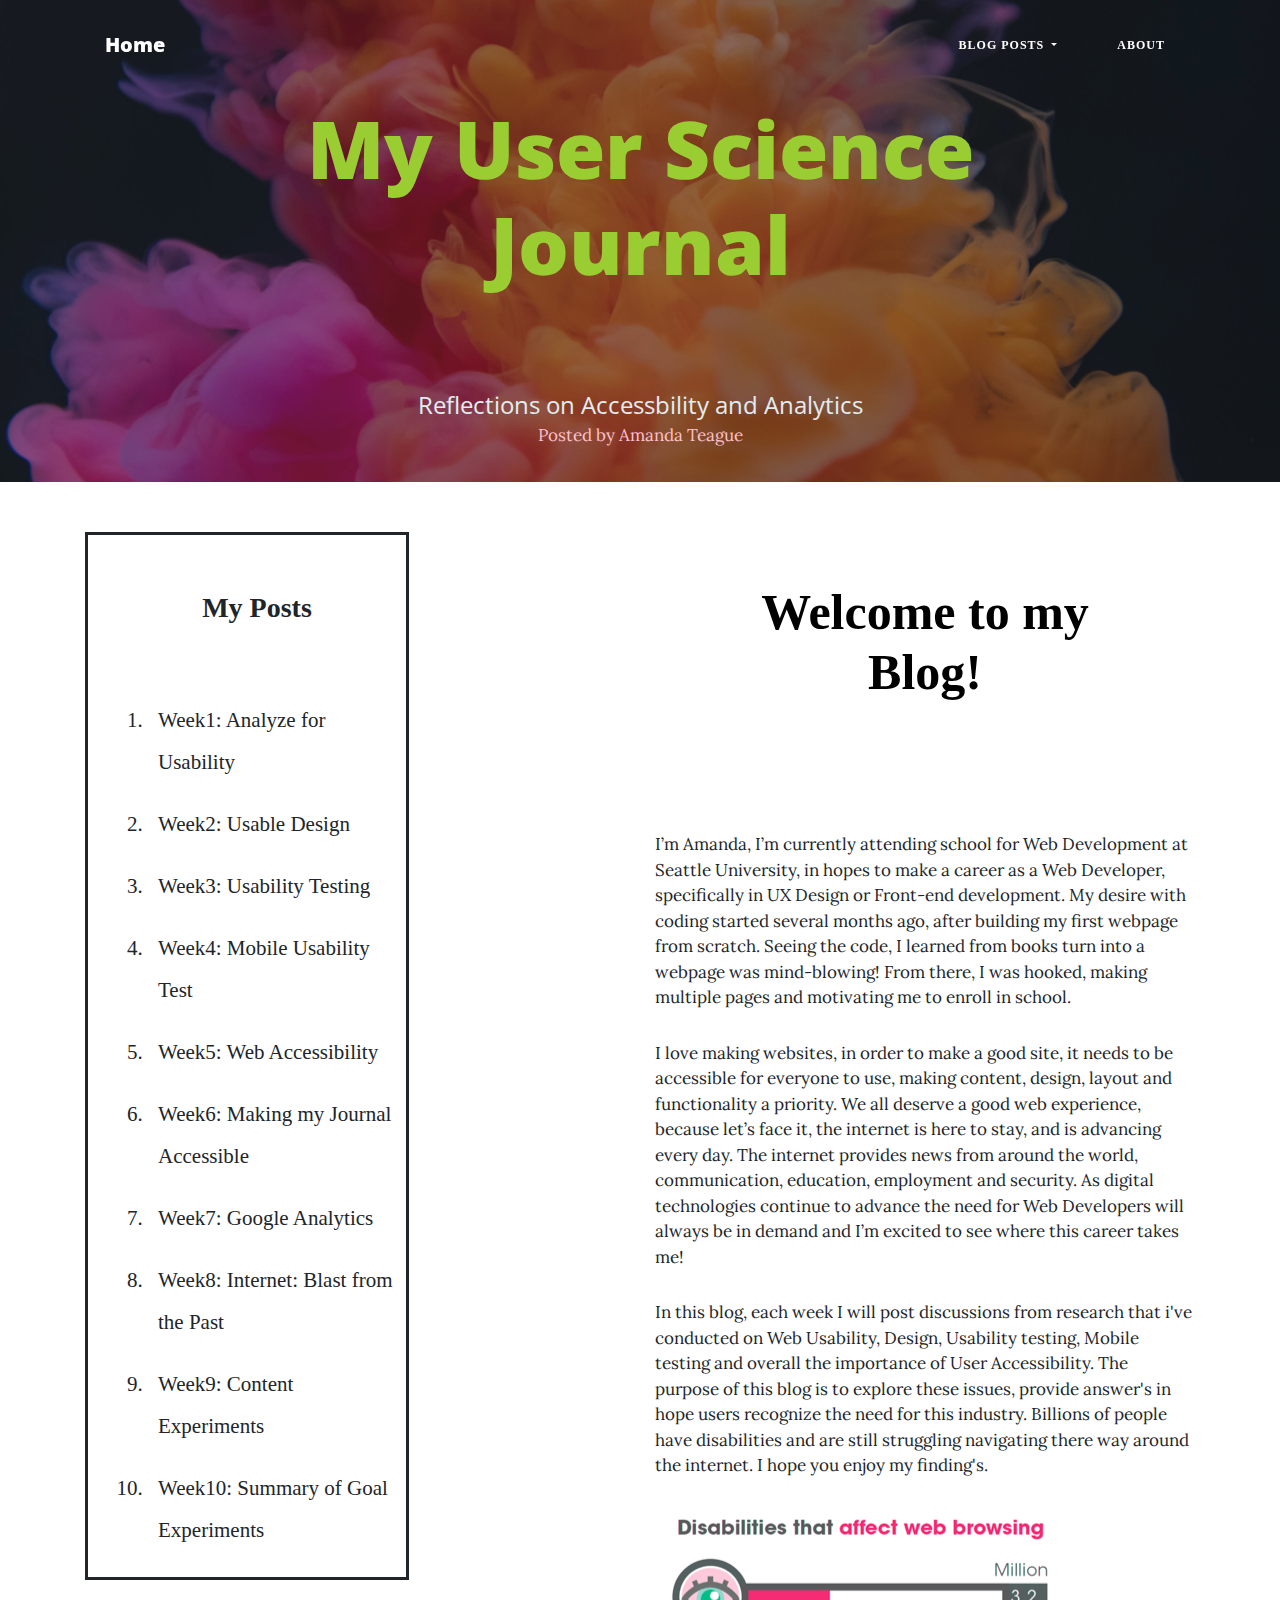
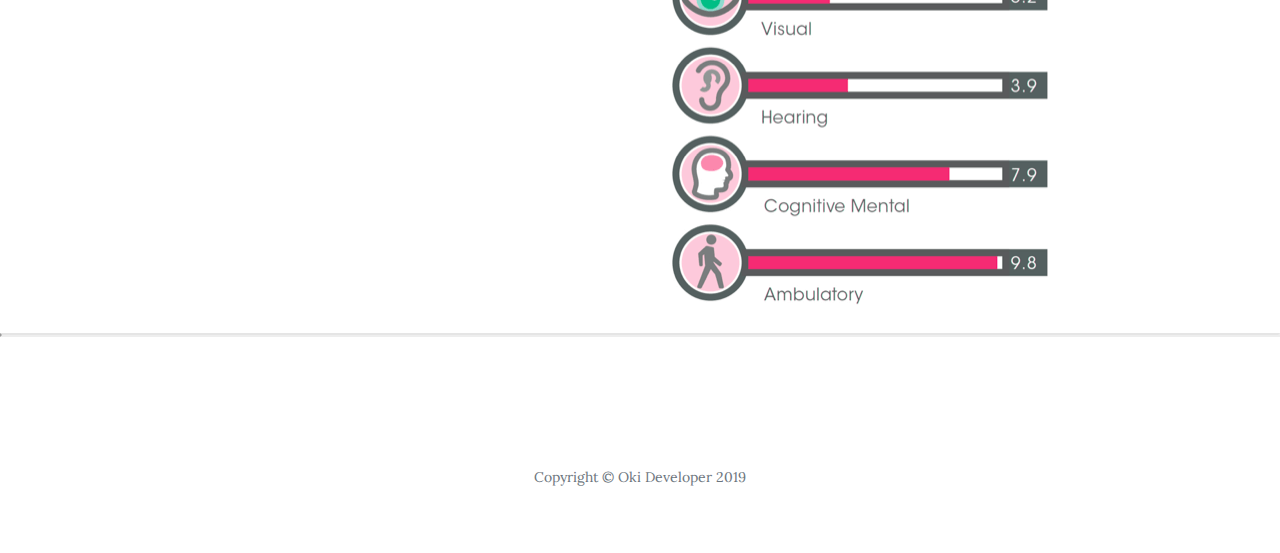
==== commit c864b45e: "new code" ====
--- a/index.html
+++ b/index.html
@@ -120,11 +120,11 @@
   </header>
 
   <!-- Main Content -->
-  <div class="container-fluid">
+  <div class="container">
     <div class="row">
       <div class="col-md-6 col-md-6">
         <div class="list-group">
-          <h3>My Posts thus far...</h3>
+          <h3>My Posts</h3>
           <ol>
             <li><a href="post1.html">Week1: Analyze for Usability</li></a>
             <li><a href="post2.html">Week2: Usable Design</li></a>
@@ -136,7 +136,6 @@
             <li><a href="post8.html">Week8: Internet: Blast from the Past</a></li>
             <li><a href="post9.html">Week9: Content Experiments</a></li>
             <li><a href="post10.html">Week10: Summary of Goal Experiments</a></li>
-
           </ol>
         </div>
       </div>
@@ -144,29 +143,33 @@
       <div class="col-md-6 col-md-6">
         <div class="post-preview">
 
-          <h2 class="post-title">
+          <h2 style="color: black;">
             Welcome to my Blog!
           </h2>
           <p>
-            I’m Amanda, I’m an inspiring Web Developer who enjoys coding website's that are  for everyone to use. offers nformation   by making content  
-            opewith less to no browsing confusion. We all deserve a good web experience, because let’s face it, the
-            internet is important, it provides technology that improves the way we live. The internet has become a part
-            of our daily routine, that many cannot live without, it ensures communication, education, employment and
-            even security to name a few. As the internet and other digital technologies continue to advance the need for
-            Web Developers will always be in demand. I am proud to be a part of that history. </p>
-
-          <p>In this blog, each week I will be posting discussions about Web’s Usability, Design, Usability testing,
-            Mobile testing and overall user Web Accessibility. The purpose of this blog is to explore these issues to
-            make aware that the web give you an inside look on how the web and give insight on how the webhow it
-            affects users like us and the billion users with disabilities that face challenges when navigating
-            the web.
-          </p>
+            I’m Amanda, I’m currently attending school for Web Development at Seattle University, in hopes to make a
+            career as a Web Developer, specifically in UX Design or Front-end development. My desire with coding started
+            several months ago, after building my first webpage from scratch. Seeing the code, I learned from books turn
+            into a webpage was mind-blowing! From there, I was hooked, making multiple pages and motivating me to enroll
+            in school.</p>
+
+          <p>I love making websites, in order to make a good site, it needs to be accessible for everyone to use, making
+            content, design, layout and functionality a priority. We all deserve a good web experience, because let’s
+            face it, the internet is here to stay, and is advancing every day. The internet provides news from around
+            the world, communication, education, employment and security. As digital technologies continue to advance
+            the need for Web Developers will always be in demand and I’m excited to see where this career takes me!</p>
+
+          <p>In this blog, each week I will post discussions from research that i've conducted on Web Usability, Design,
+            Usability
+            testing,
+            Mobile testing and overall the importance of User Accessibility. The purpose of this blog is to explore
+            these issues, provide answer's in hope users recognize the need for this industry. Billions of people have
+            disabilities and
+            are still struggling navigating there way around the internet. I hope you enjoy my finding's.</p>
           <img class="img-fluids" src="img/4-graph.png" alt="homepage-graph">
 
 
         </div>
-
-
       </div>
     </div>
   </div>
--- a/css/style.css
+++ b/css/style.css
@@ -1,6 +1,10 @@
 body {
   line-height: 2em;
   font-size: 17px;
+}
+.img-bg {
+  width: 100%;
+  position: fixed;
 }
 
 h1 {
@@ -91,11 +95,6 @@
 .dropdown:hover .dropdown-menu {
   display: block;
 }
-*/
-/*#post1-head {
-  padding-top: 100px;
-  color: rgba(195, 236, 13, 0.829);
-}*/
 
 
 .tasks {
